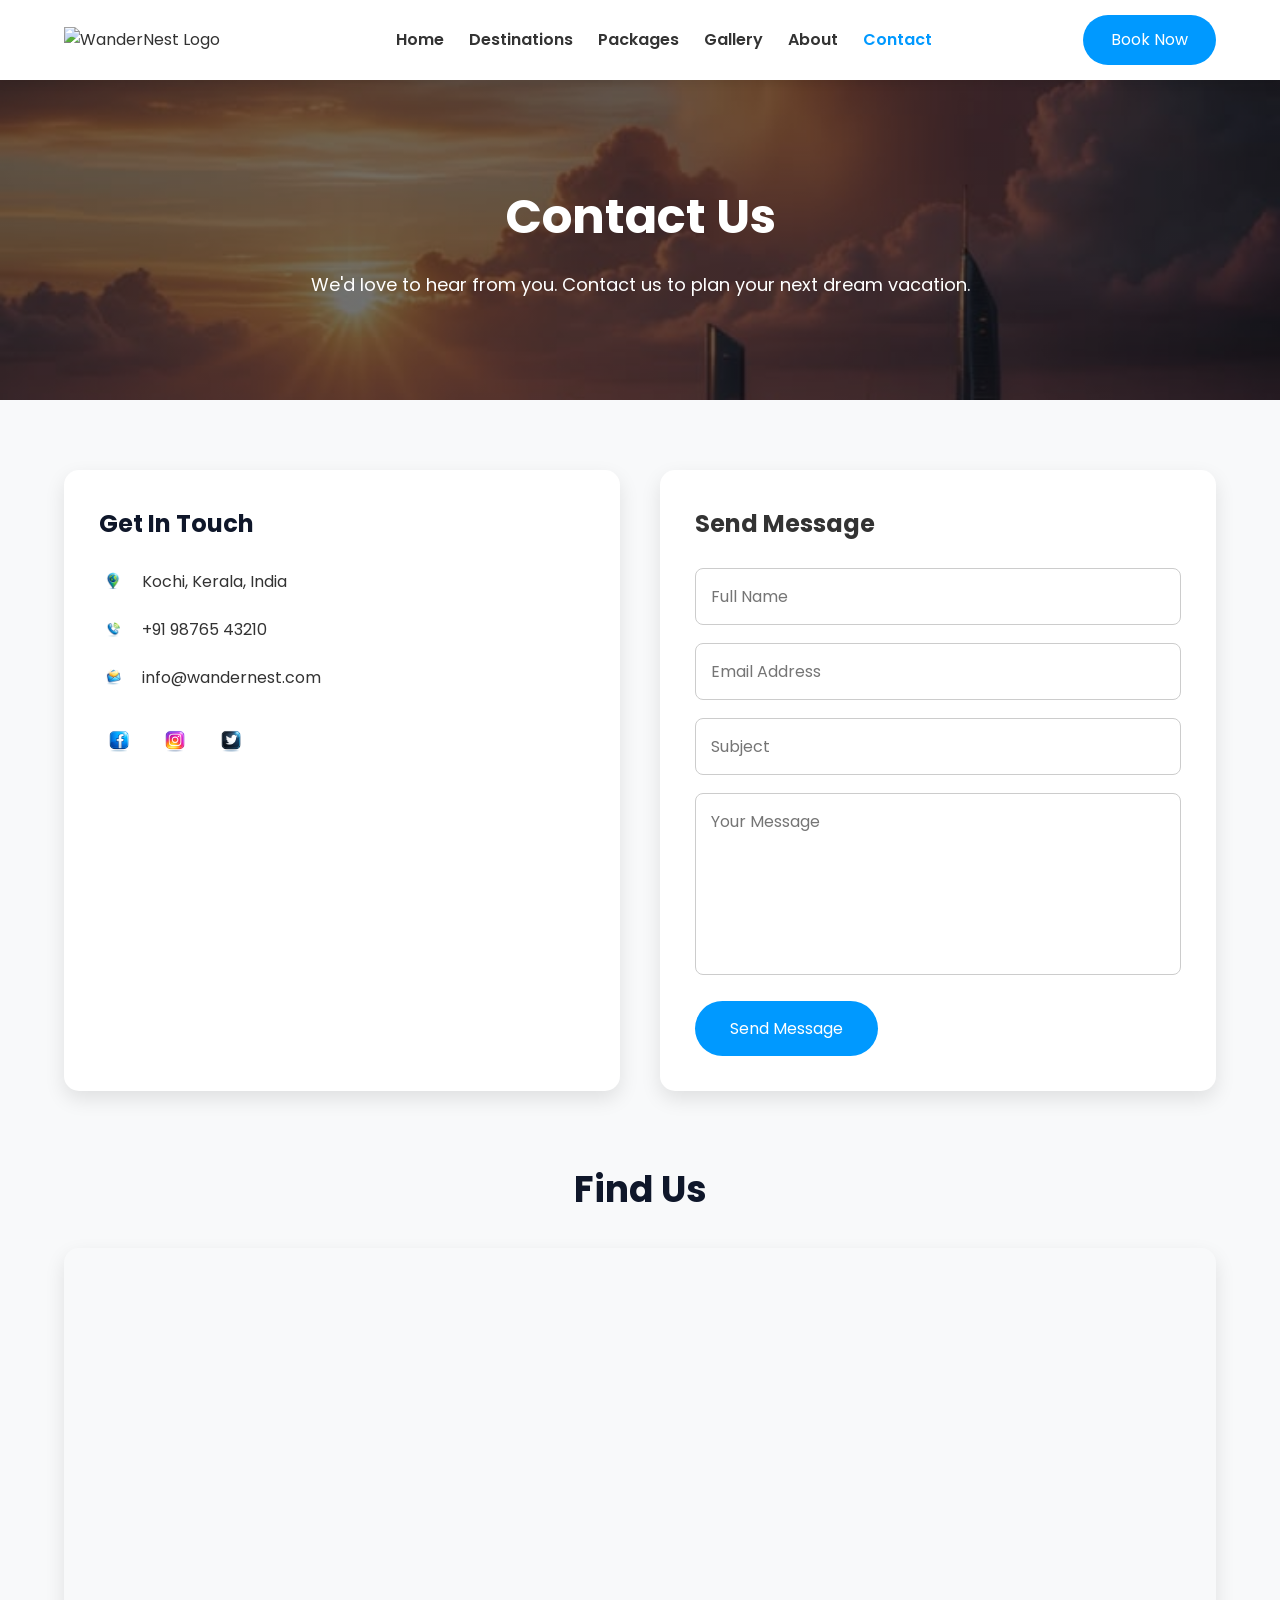
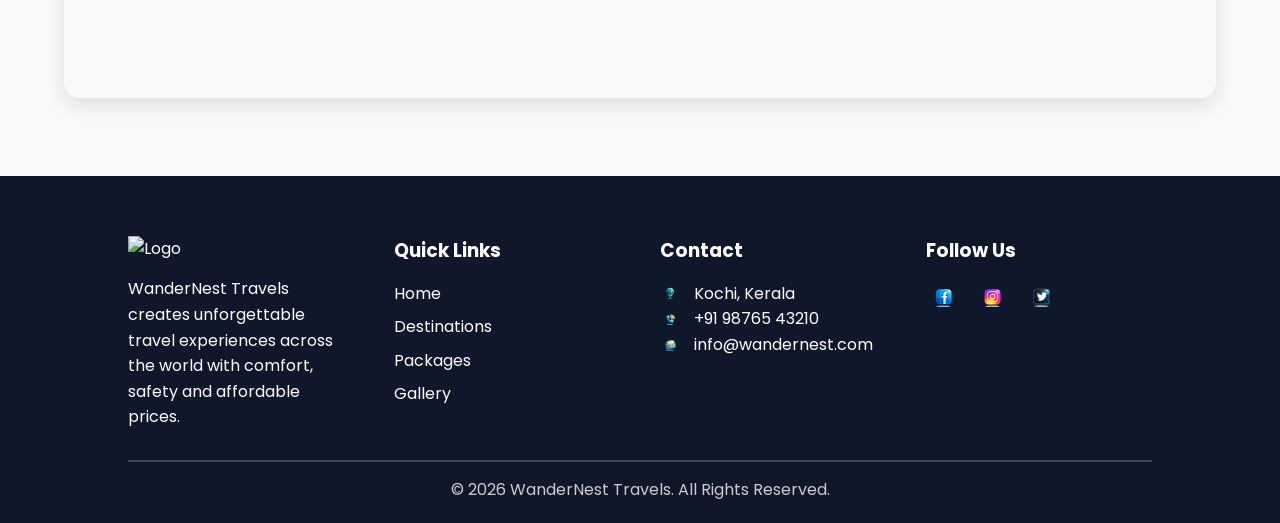
==== contact.html @ 0c6b734e "Initial commit - Travel Agency Website" ====
<!DOCTYPE html>
<html lang="en">

<head>

    <meta charset="UTF-8">
    <meta name="viewport" content="width=device-width, initial-scale=1.0">

    <title>Contact | WanderNest Travels</title>

    <link rel="stylesheet" href="css/contact.css">

</head>

<body>

    <!-- ================= HEADER ================= -->

    <header>

        <nav class="navbar">

            <div class="logo">

                <img src="icons/logo.jpg" alt="WanderNest Logo">

            </div>

            <ul class="nav-links">

                <li><a href="index.html">Home</a></li>
                <li><a href="destinations.html">Destinations</a></li>
                <li><a href="packages.html">Packages</a></li>
                <li><a href="gallery.html">Gallery</a></li>
                <li><a href="about.html">About</a></li>
                <li><a href="contact.html" class="active">Contact</a></li>

            </ul>

            <a href="#" class="book-btn">Book Now</a>

        </nav>

    </header>

    <!-- ================= HERO ================= -->

    <section class="contact-hero">

        <h1>Contact Us</h1>

        <p>
            We'd love to hear from you. Contact us to plan your next dream vacation.
        </p>

    </section>

    <!-- ================= CONTACT ================= -->

    <section class="contact-section">

        <div class="contact-info">

            <h2>Get In Touch</h2>

            <p>

                <img src="icons/location.png" class="contact-icon" alt="Location">

                Kochi, Kerala, India

            </p>

            <p>

                <img src="icons/phone.png" class="contact-icon" alt="Phone">

                +91 98765 43210

            </p>

            <p>

                <img src="icons/email.png" class="contact-icon" alt="Email">

                info@wandernest.com

            </p>

            <div class="social-icons">

                <img src="icons/facebook.png" alt="Facebook">

                <img src="icons/instagram.png" alt="Instagram">

                <img src="icons/twitter.png" alt="Twitter">

            </div>

        </div>

        <div class="contact-form">

            <h2>Send Message</h2>

            <form>

                <input type="text" placeholder="Full Name" required>

                <input type="email" placeholder="Email Address" required>

                <input type="text" placeholder="Subject">

                <textarea rows="6" placeholder="Your Message"></textarea>

                <button type="submit">Send Message</button>

            </form>

        </div>

    </section>

    <!-- ================= MAP ================= -->

    <section class="map">

        <h2>Find Us</h2>

        <iframe
            src="https://www.google.com/maps?q=Kochi,Kerala&output=embed"
            allowfullscreen=""
            loading="lazy">
        </iframe>

    </section>

    <!-- ================= FOOTER ================= -->

    <footer>

        <div class="footer-container">

            <div>

                <img src="icons/logo.jpg" class="footer-logo" alt="Logo">

                <p>

                    WanderNest Travels creates unforgettable travel experiences
                    across the world with comfort, safety and affordable prices.

                </p>

            </div>

            <div>

                <h3>Quick Links</h3>

                <a href="index.html">Home</a>
                <a href="destinations.html">Destinations</a>
                <a href="packages.html">Packages</a>
                <a href="gallery.html">Gallery</a>

            </div>

            <div>

                <h3>Contact</h3>

                <p>

                    <img src="icons/location.png" class="footer-icon">

                    Kochi, Kerala

                </p>

                <p>

                    <img src="icons/phone.png" class="footer-icon">

                    +91 98765 43210

                </p>

                <p>

                    <img src="icons/email.png" class="footer-icon">

                    info@wandernest.com

                </p>

            </div>

            <div>

                <h3>Follow Us</h3>

                <img src="icons/facebook.png" class="social-icon" alt="Facebook">

                <img src="icons/instagram.png" class="social-icon" alt="Instagram">

                <img src="icons/twitter.png" class="social-icon" alt="Twitter">

            </div>

        </div>

        <hr>

        <p class="copyright">

            © 2026 WanderNest Travels. All Rights Reserved.

        </p>

    </footer>

</body>

</html>
---- css/contact.css ----
/* ================= GOOGLE FONT ================= */

@import url('https://fonts.googleapis.com/css2?family=Poppins:wght@300;400;500;600;700&display=swap');

*{
    margin:0;
    padding:0;
    box-sizing:border-box;
    font-family:'Poppins',sans-serif;
}

body{
    background:#f8f9fa;
    color:#333;
    line-height:1.6;
}

/* ================= HEADER ================= */

header{
    position:sticky;
    top:0;
    background:#fff;
    box-shadow:0 2px 10px rgba(0,0,0,.1);
    z-index:1000;
}

.navbar{
    width:90%;
    margin:auto;
    display:flex;
    justify-content:space-between;
    align-items:center;
    padding:15px 0;
}

.logo img{
    width:170px;
}

.nav-links{
    display:flex;
    list-style:none;
}

.nav-links li{
    margin-left:25px;
}

.nav-links a{
    text-decoration:none;
    color:#333;
    font-weight:600;
    transition:.3s;
}

.nav-links a:hover,
.nav-links .active{
    color:#0099ff;
}

.book-btn{
    text-decoration:none;
    background:#0099ff;
    color:#fff;
    padding:12px 28px;
    border-radius:30px;
    transition:.3s;
}

.book-btn:hover{
    background:#0077cc;
}

/* ================= HERO ================= */

.contact-hero{
    height:320px;
    background:
    linear-gradient(rgba(0,0,0,.55),rgba(0,0,0,.55)),
    url("../images/hero.jpg");
    background-size:cover;
    background-position:center;
    display:flex;
    flex-direction:column;
    justify-content:center;
    align-items:center;
    color:#fff;
    text-align:center;
}

.contact-hero h1{
    font-size:48px;
    margin-bottom:15px;
}

.contact-hero p{
    font-size:18px;
    max-width:700px;
}

/* ================= CONTACT SECTION ================= */

.contact-section{
    width:90%;
    margin:70px auto;
    display:grid;
    grid-template-columns:1fr 1fr;
    gap:40px;
}

.contact-info{
    background:#fff;
    padding:35px;
    border-radius:15px;
    box-shadow:0 8px 20px rgba(0,0,0,.1);
}

.contact-info h2{
    margin-bottom:25px;
    color:#0f172a;
}

.contact-info p{
    margin-bottom:20px;
    display:flex;
    align-items:center;
}

.contact-icon{
    width:28px;
    margin-right:15px;
}

.social-icons{
    margin-top:30px;
}

.social-icons img{
    width:40px;
    margin-right:12px;
    cursor:pointer;
    transition:.3s;
}

.social-icons img:hover{
    transform:scale(1.15);
}

/* ================= FORM ================= */

.contact-form{
    background:#fff;
    padding:35px;
    border-radius:15px;
    box-shadow:0 8px 20px rgba(0,0,0,.1);
}

.contact-form h2{
    margin-bottom:25px;
}

.contact-form input,
.contact-form textarea{
    width:100%;
    padding:15px;
    margin-bottom:18px;
    border:1px solid #ccc;
    border-radius:8px;
    outline:none;
    font-size:16px;
}

.contact-form textarea{
    resize:none;
}

.contact-form button{
    background:#0099ff;
    color:#fff;
    border:none;
    padding:15px 35px;
    border-radius:30px;
    font-size:16px;
    cursor:pointer;
    transition:.3s;
}

.contact-form button:hover{
    background:#0077cc;
}

/* ================= MAP ================= */

.map{
    width:90%;
    margin:70px auto;
    text-align:center;
}

.map h2{
    font-size:36px;
    margin-bottom:30px;
    color:#0f172a;
}

.map iframe{
    width:100%;
    height:450px;
    border:none;
    border-radius:15px;
    box-shadow:0 8px 20px rgba(0,0,0,.1);
}

/* ================= FOOTER ================= */

footer{
    background:#0f172a;
    color:#fff;
    padding:60px 10% 20px;
}

.footer-container{
    display:grid;
    grid-template-columns:repeat(auto-fit,minmax(220px,1fr));
    gap:40px;
}

.footer-logo{
    width:150px;
    margin-bottom:15px;
}

.footer-container h3{
    margin-bottom:15px;
}

.footer-container a{
    display:block;
    color:#fff;
    text-decoration:none;
    margin:8px 0;
    transition:.3s;
}

.footer-container a:hover{
    color:#00c3ff;
}

.footer-icon{
    width:20px;
    margin-right:10px;
    vertical-align:middle;
}

.social-icon{
    width:35px;
    margin-right:10px;
    cursor:pointer;
    transition:.3s;
}

.social-icon:hover{
    transform:scale(1.2);
}

hr{
    margin:30px 0 15px;
    border:1px solid rgba(255,255,255,.2);
}

.copyright{
    text-align:center;
    color:#ccc;
}

/* ================= RESPONSIVE ================= */

@media(max-width:768px){

    .navbar{
        flex-direction:column;
        gap:15px;
    }

    .nav-links{
        flex-wrap:wrap;
        justify-content:center;
    }

    .nav-links li{
        margin:10px;
    }

    .contact-section{
        grid-template-columns:1fr;
    }

    .contact-hero h1{
        font-size:35px;
    }

    .contact-hero p{
        font-size:16px;
        padding:0 20px;
    }

    .logo img{
        width:140px;
    }

    .map iframe{
        height:300px;
    }

}
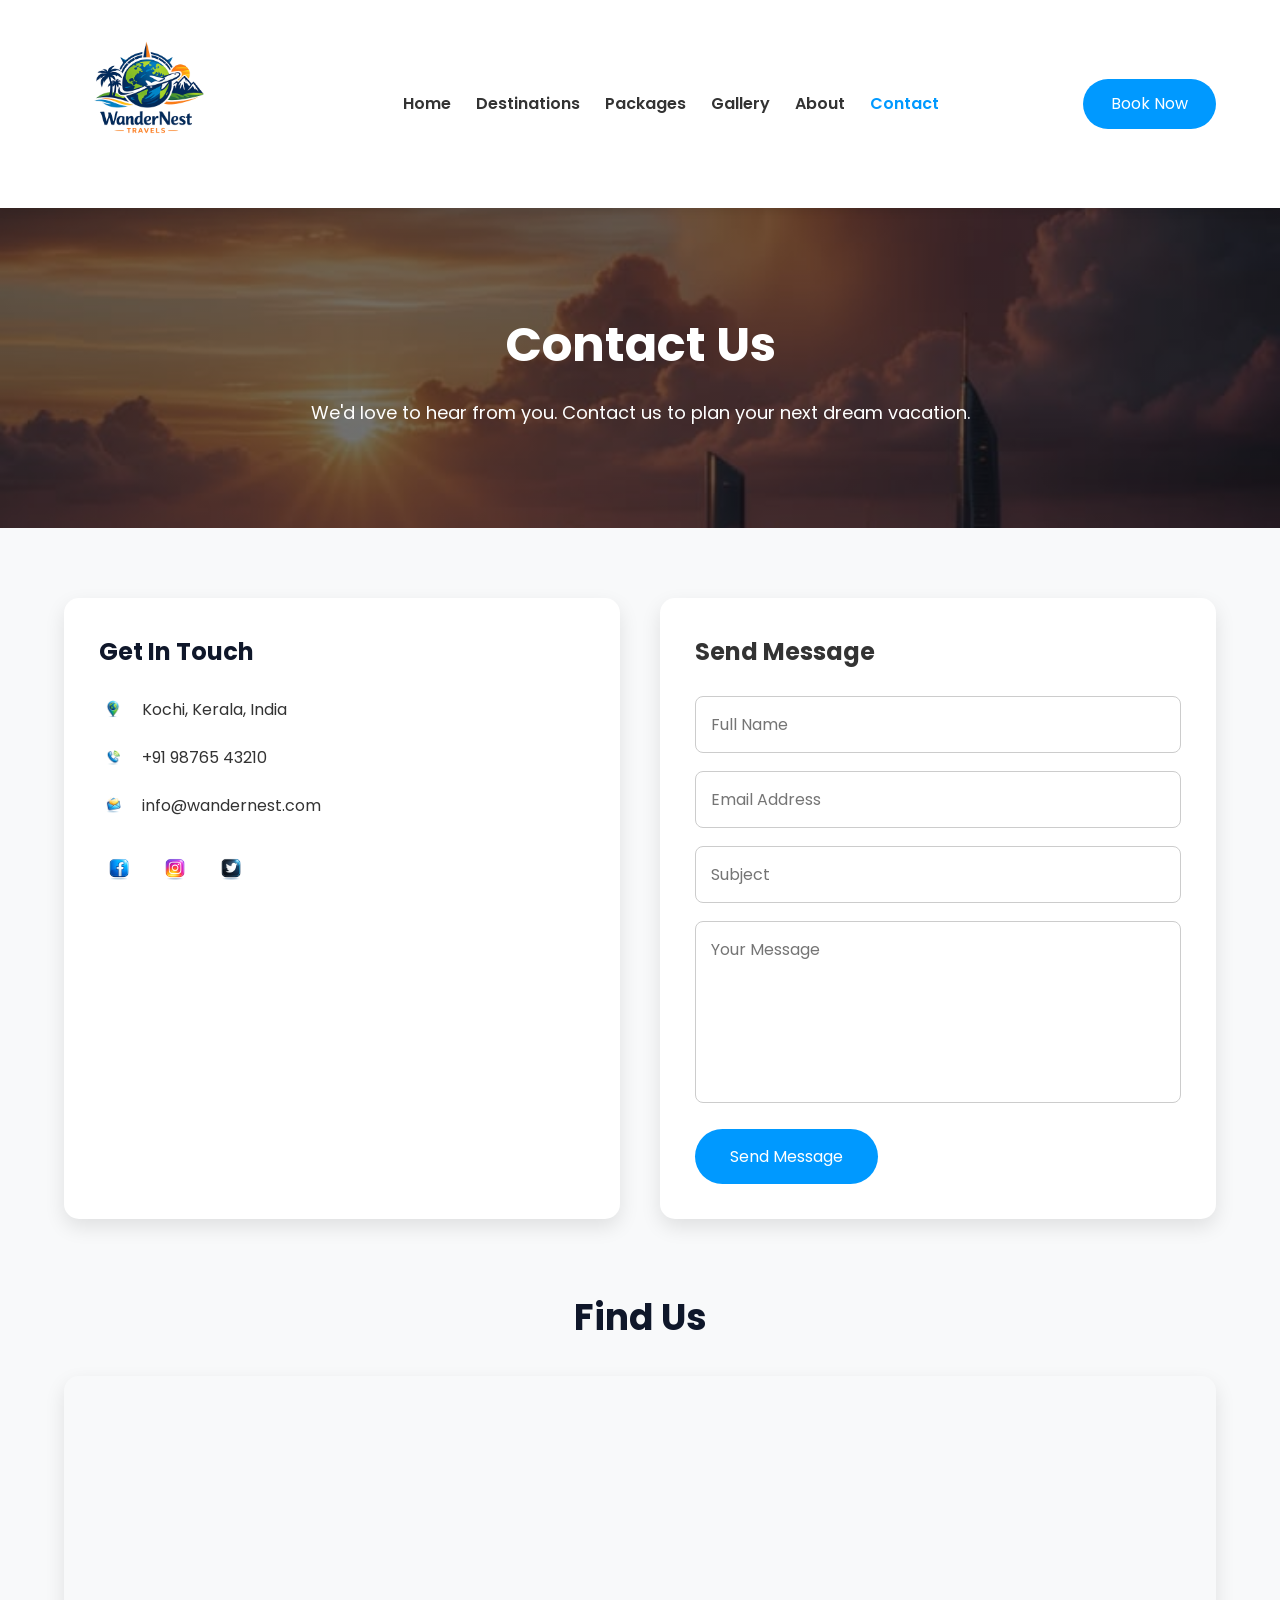
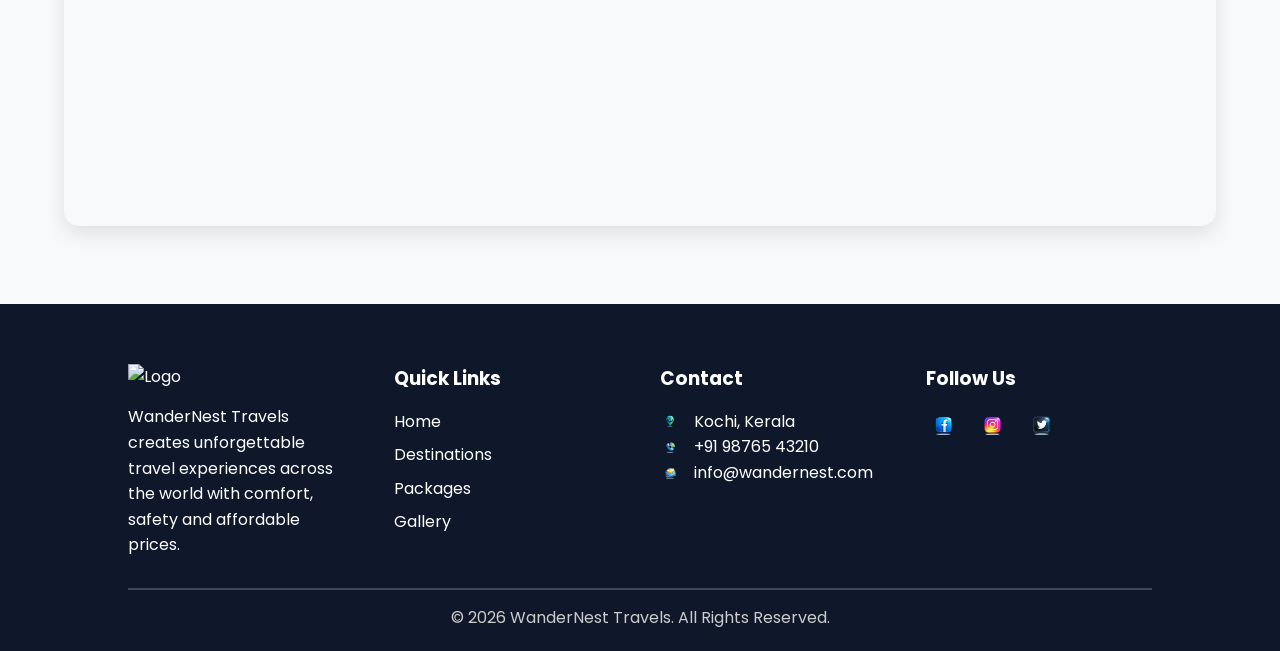
==== commit 9faed063: "Initial commit - Travel Agency Website" ====
--- a/contact.html
+++ b/contact.html
@@ -22,7 +22,7 @@
 
             <div class="logo">
 
-                <img src="icons/logo.jpg" alt="WanderNest Logo">
+                <img src="icons/logo.png" alt="WanderNest Logo">
 
             </div>
 
